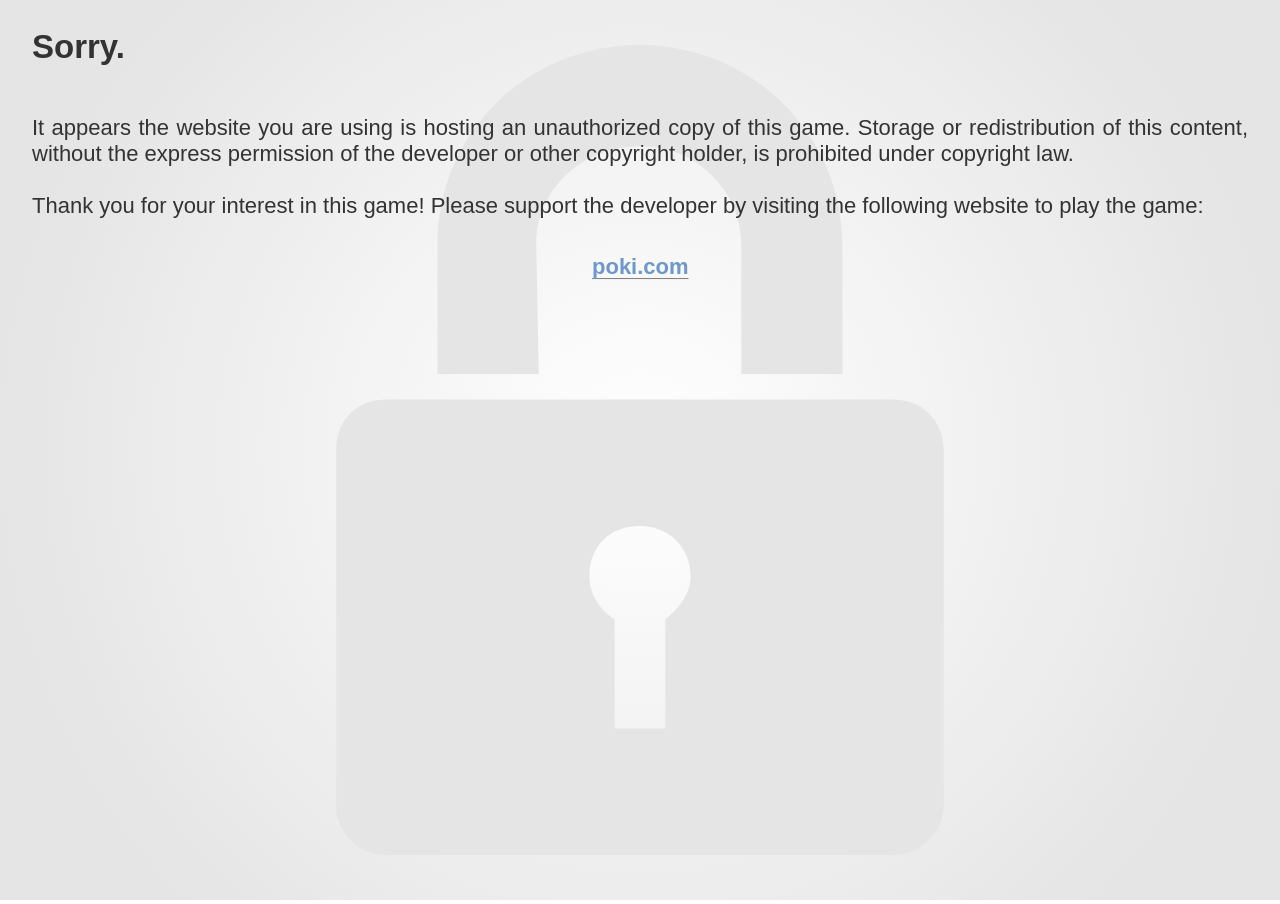
==== G-Switch 2/index.html @ dfd42e98 "G-Switch 2 assets part 1" ====
<!DOCTYPE html>
<html lang="en">
<head>
	
	<meta charset="utf-8">
	
	<title>G-Switch 2</title>
	
	<meta id="viewport" name="viewport" content="width=device-width, initial-scale=1.0, maximum-scale=1.0, user-scalable=no" />
	<meta name="apple-mobile-web-app-capable" content="yes">
	
	<link rel="shortcut icon" type="image/png" href="./favicon.png">
	
	<script type="text/javascript" src="./lib/howler.min.js"></script>
	<script type="text/javascript" src="./lib/pako.min.js"></script>
	<script type="text/javascript" src="./lib/FileSaver.min.js"></script>
	<script type="text/javascript" src="./G-Switch2.js"></script>
	
	<script>
		window.addEventListener ("touchmove", function (event) { event.preventDefault (); }, { capture: false, passive: false });
		if (typeof window.devicePixelRatio != 'undefined' && window.devicePixelRatio > 2) {
			var meta = document.getElementById ("viewport");
			meta.setAttribute ('content', 'width=device-width, initial-scale=' + (2 / window.devicePixelRatio) + ', user-scalable=no');
		}
	</script>
	
	<script src="./other.js"></script>
	
	<style>
		html,body { margin: 0; padding: 0; height: 100%; overflow: hidden; }
		#openfl-content { background: #000000; width: 100%; height: 100%; }
		@font-face {
			font-family: 'Gerdana';
			src: url('assets/data/verdana.eot?#iefix') format('embedded-opentype'),
			url('assets/data/verdana.woff') format('woff'),
			url('assets/data/verdana.ttf') format('truetype'),
			url('assets/data/verdana.svg#Gerdana') format('svg');
			font-weight: normal;
			font-style: normal;
		}
		@font-face {
			font-family: 'Verdana Bold';
			src: url('assets/data/verdanab.eot?#iefix') format('embedded-opentype'),
			url('assets/data/verdanab.woff') format('woff'),
			url('assets/data/verdanab.ttf') format('truetype'),
			url('assets/data/verdanab.svg#Verdana%20Bold') format('svg');
			font-weight: normal;
			font-style: normal;
		}
		@font-face {
			font-family: 'Verdana Italic';
			src: url('assets/data/verdanai.eot?#iefix') format('embedded-opentype'),
			url('assets/data/verdanai.woff') format('woff'),
			url('assets/data/verdanai.ttf') format('truetype'),
			url('assets/data/verdanai.svg#Verdana%20Italic') format('svg');
			font-weight: normal;
			font-style: normal;
		}
		@font-face {
			font-family: 'Verdana Bold Italic';
			src: url('assets/data/verdanaz.eot?#iefix') format('embedded-opentype'),
			url('assets/data/verdanaz.woff') format('woff'),
			url('assets/data/verdanaz.ttf') format('truetype'),
			url('assets/data/verdanaz.svg#Verdana%20Bold%20Italic') format('svg');
			font-weight: normal;
			font-style: normal;
		}
		@font-face {
			font-family: 'Nokia Cellphone FC Small';
			src: url('flixel/fonts/nokiafc22.eot?#iefix') format('embedded-opentype'),
			url('flixel/fonts/nokiafc22.woff') format('woff'),
			url('flixel/fonts/nokiafc22.ttf') format('truetype'),
			url('flixel/fonts/nokiafc22.svg#Nokia%20Cellphone%20FC%20Small') format('svg');
			font-weight: normal;
			font-style: normal;
		}
		@font-face {
			font-family: 'Monsterrat';
			src: url('flixel/fonts/monsterrat.eot?#iefix') format('embedded-opentype'),
			url('flixel/fonts/monsterrat.woff') format('woff'),
			url('flixel/fonts/monsterrat.ttf') format('truetype'),
			url('flixel/fonts/monsterrat.svg#Monsterrat') format('svg');
			font-weight: normal;
			font-style: normal;
		}

	</style>
	
</head>
<body>
	
	<noscript>This webpage makes extensive use of JavaScript. Please enable JavaScript in your web browser to view this page.</noscript>
	
	<div id="openfl-content"></div>
	
	<script type="text/javascript">
		lime.embed ("G-Switch2", "openfl-content", 0, 0, { parameters: {} });
	</script>
	
</body>
</html>
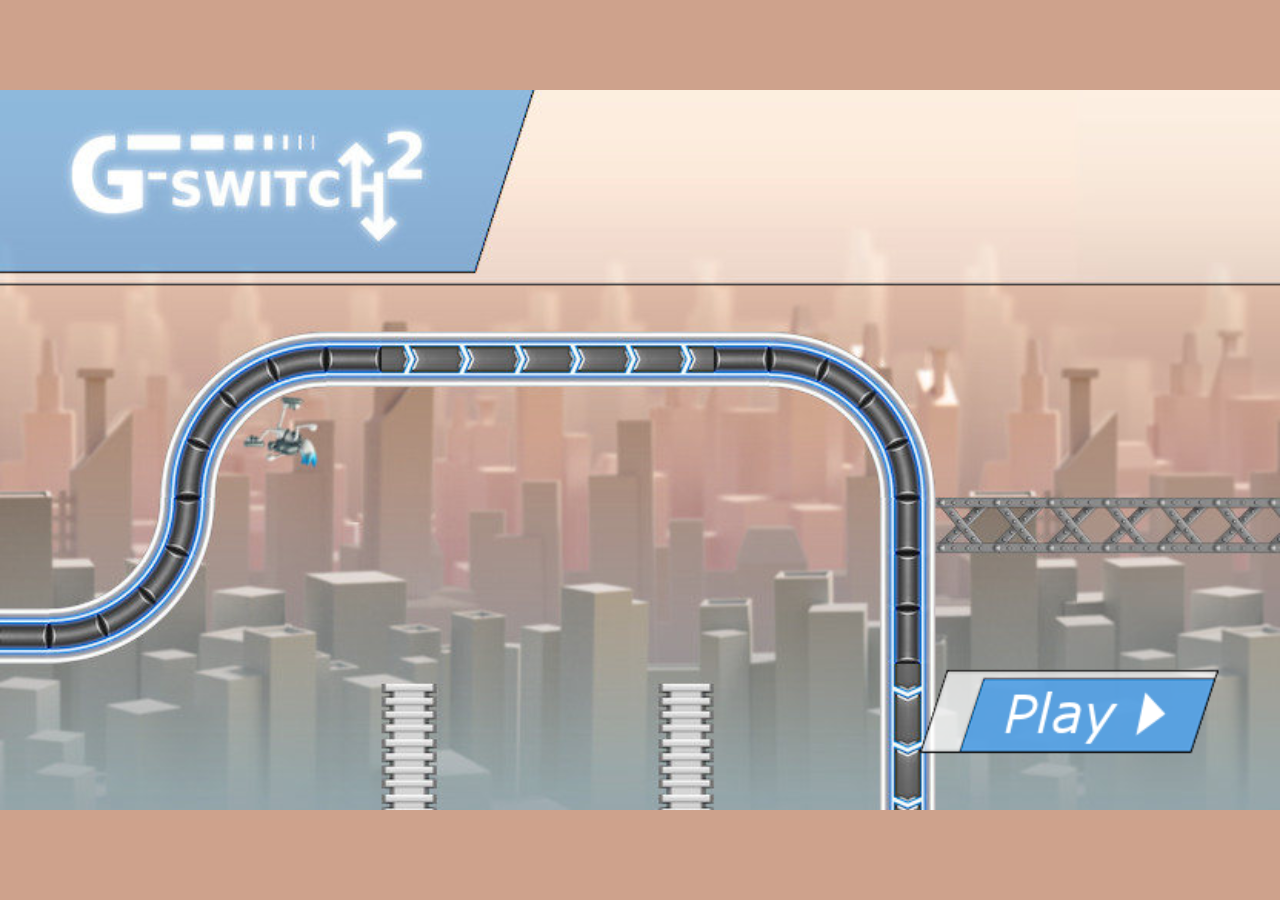
==== commit 9e1f01a7: "Update index.html" ====
--- a/G-Switch 2/index.html
+++ b/G-Switch 2/index.html
@@ -1,6 +1,12 @@
 <!DOCTYPE html>
 <html lang="en">
 <head>
+	<meta content="G-Switch 2" property="og:title" />
+	<meta content="Run and flip gravity in all directions and discover the truth about your existence." property="og:description" />
+	<meta content="https://fixdude.github.io/g-switch-html/G-Switch%202/index.html" property="og:url" />
+	<meta content="https://fixdude.github.io/g-switch-html/G-Switch%202/banner.png" property="og:image" />
+	<meta content="#FCE6CD" data-react-helmet="true" name="theme-color" />
+	<meta name="twitter:card" content="summary_large_image">
 	
 	<meta charset="utf-8">
 	
